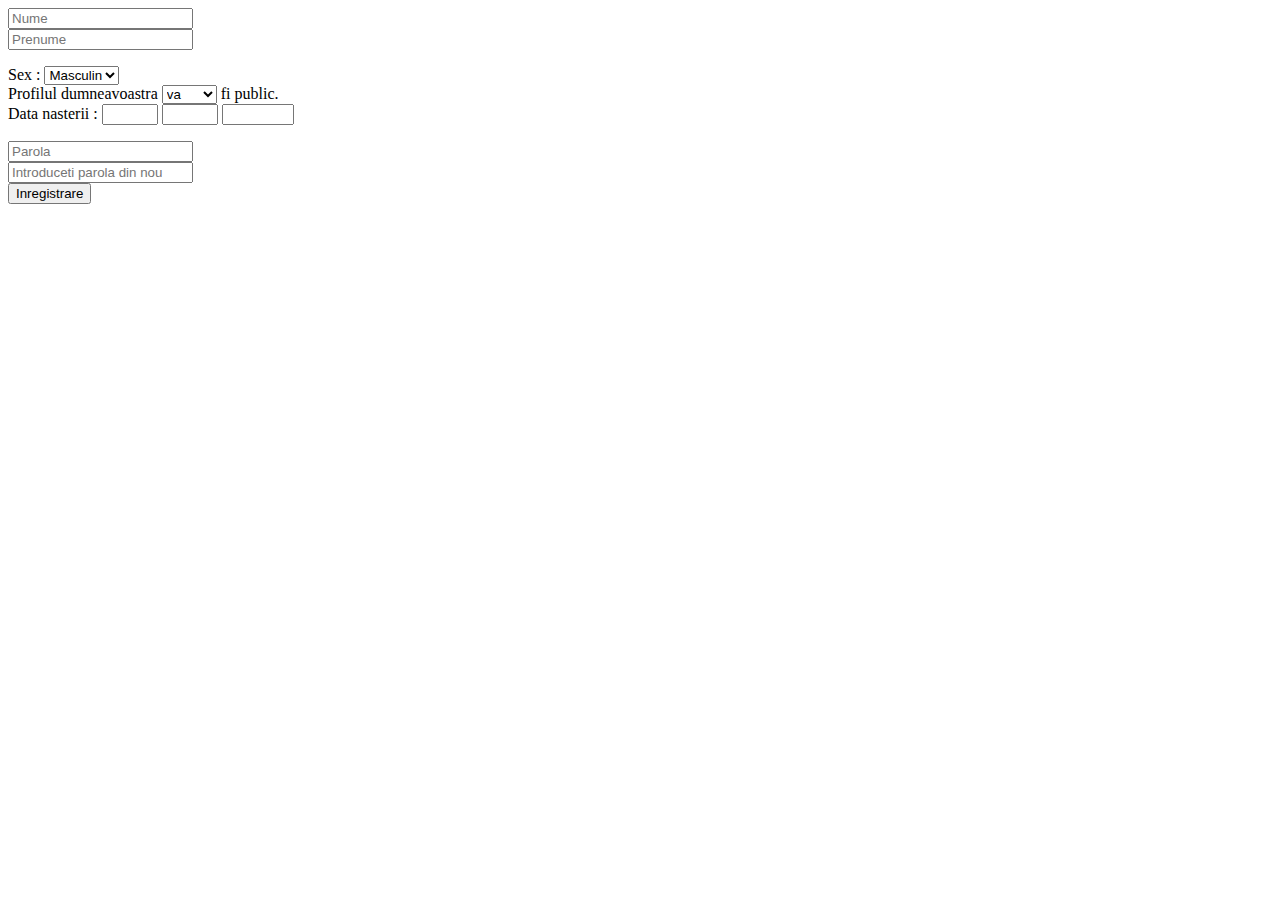
==== Singup.html @ d6e64291 "upload" ====
<html>
<head>
<link rel="icon" type="image/png" href="image/singup.png">
<link rel="stylesheet" type="text/css" href="css/singup.css">
<title>Singup</title>
</head>
<body>
<div class="log_win">
<form action="/DulApp/Singup.php" method="post">
		<input type="text" name="nume" placeholder="Nume" required><br>
		<input type="text" name="prenume" placeholder="Prenume" required><br>
		<p>Sex : <select name="sex" id="sex">
			<option value="masculin" selected>Masculin</option>
			<option value="feminin">Feminin</option>
		</select><br>
		Profilul dumneavoastra <select name="pub" id="pub">
			<option value="da" selected>va</option>
			<option value="nu">nu va</option>
		</select> fi public.<br>
		Data nasterii :	
		<input type="number" name="zi" min="1" max="31" required>
		<input type="number" name="luna" min="1" max="12" required>
		<input type="number" name="an" min="1917" max="2003" required></p>
		<input type="password" name="password1" placeholder="Parola" required pattern="(?=.*\d).{7,}"
		 title="Must contain at least one number and at least 7 or more characters"><br>
		<input type="password" name="password2" placeholder="Introduceti parola din nou" required pattern="(?=.*\d).{7,}"
		 title="Must contain at least one number and at least 7 or more characters"><br>
		<input type="submit" value="Inregistrare">	
</form>
</div>
</body> 
</html>
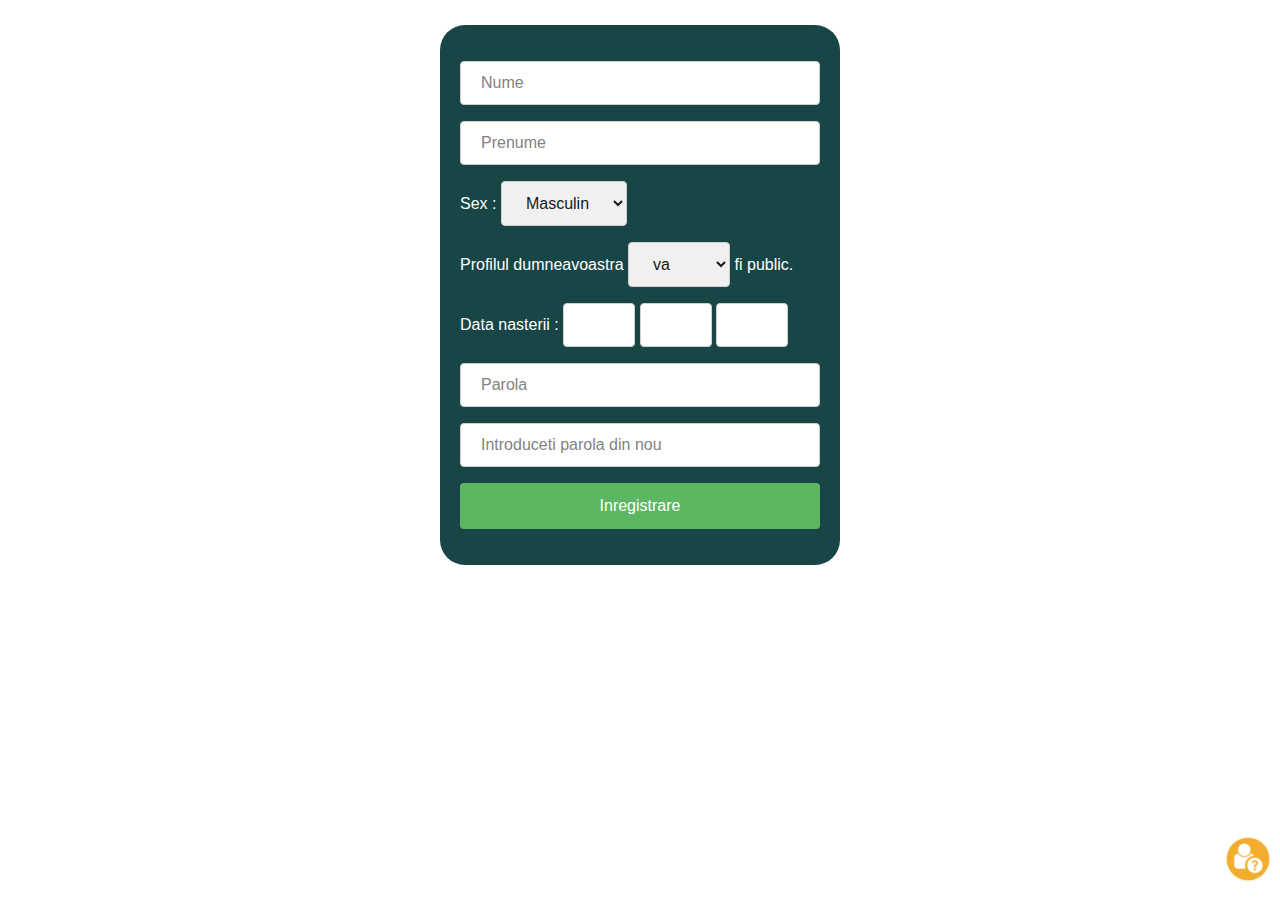
==== commit 647e61b0: "final" ====
--- a/Singup.html
+++ b/Singup.html
@@ -1,6 +1,7 @@
+<!DOCTYPE html>
 <html>
 <head>
-<link rel="icon" type="image/png" href="image/singup.png">
+<link rel="icon" type="image/png" href="image/icon.png">
 <link rel="stylesheet" type="text/css" href="css/singup.css">
 <title>Singup</title>
 </head>
@@ -28,5 +29,10 @@
 		<input type="submit" value="Inregistrare">	
 </form>
 </div>
+<div id="help" >
+		<form action="/DulApp/help.html" method="post">
+		<input type="image" src="image/help.png" alt="Submit"  width="48" height="48">
+		</form>
+</div>
 </body> 
 </html>
--- a/css/singup.css
+++ b/css/singup.css
@@ -0,0 +1,111 @@
+body 
+{
+    background-image: url("../image/background1.jpg");
+    background-repeat: no-repeat;
+    background-attachment: fixed;
+	background-size: cover;
+}
+.log_win
+{
+	position: relative;
+    margin-left:auto;
+	margin-right:auto;
+	margin-top:2%;
+	opacity:0.9;
+	background-color: rgb(0, 51, 51); 
+	width: 400px;
+    height: auto;
+	border-radius: 25px;
+}
+form
+{
+	position: relative;
+	padding:7% 5% 7% 5%;
+	width: 90%;
+}
+input[type=text],[type=password]
+{
+    width: 100%;
+    padding: 12px 20px;
+    margin: 8px 0;
+    display: inline-block;
+    border: 1px solid #ccc;
+    border-radius: 4px;
+    box-sizing: border-box;
+	font-family: "Comic Sans MS", cursive, sans-serif; 
+	font-size:16px;
+}
+input[type=number]
+{
+    width: 20%;
+    padding: 12px 5px;
+    margin: 8px 0;
+    display: inline-block;
+    border: 1px solid #ccc;
+    border-radius: 4px;
+    box-sizing: border-box;
+	font-family: "Comic Sans MS", cursive, sans-serif; 
+	font-size:16px;
+	text-align:center;
+}
+#sex
+{
+    width: auto;
+    padding: 12px 20px;
+    margin: 8px 0;
+    display: inline-block;
+    border: 1px solid #ccc;
+    border-radius: 4px;
+    box-sizing: border-box;
+	font-family: "Comic Sans MS", cursive, sans-serif; 
+	font-size:16px;
+}
+#pub
+{
+    width: auto;
+    padding: 12px 20px;
+    margin: 8px 0;
+    display: inline-block;
+    border: 1px solid #ccc;
+    border-radius: 4px;
+    box-sizing: border-box;
+	font-family: "Comic Sans MS", cursive, sans-serif; 
+	font-size:16px;
+}
+input[type=submit] {
+    width: 100%;
+    background-color: #4CAF50;
+    color: white;
+    padding: 14px 20px;
+    margin: 8px 0;
+    border: none;
+    border-radius: 4px;
+    cursor: pointer;
+	font-family: "Comic Sans MS", cursive, sans-serif;
+	font-size:16px;
+}
+input[type=submit]:hover {
+    background-color: #45a049;
+}
+p
+{
+	margin-top: 0;
+	margin-bottom:0;
+	text-align:left;
+	font-family: "Comic Sans MS", cursive, sans-serif; 
+	color:white;
+}
+a:link {
+    color: green;
+	text-decoration: none;
+}
+a:hover {
+    color: white;
+	text-decoration: none;
+}
+#help
+{
+	position:fixed;
+	bottom:10px;
+	right:10px;
+}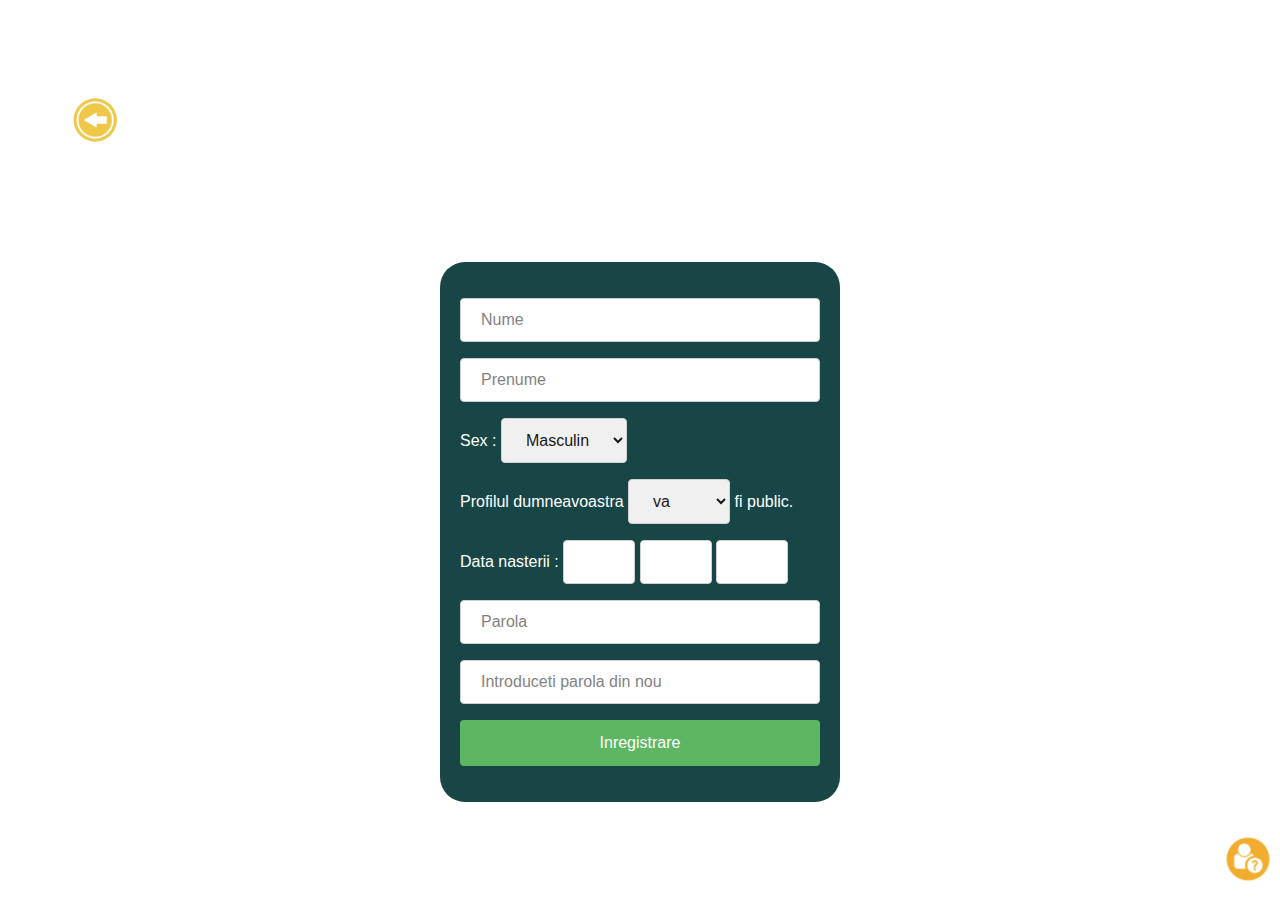
==== commit 8515eeb8: "Update Singup.html" ====
--- a/Singup.html
+++ b/Singup.html
@@ -6,6 +6,12 @@
 <title>Singup</title>
 </head>
 <body>
+	<div id="back" >
+		<form action="/DulApp/index.php" method="post">
+		<input type="hidden" name="r" value=1>
+		<input type="image" src="image/back.png" alt="Submit"  width="48" height="48">
+		</form>
+</div>
 <div class="log_win">
 <form action="/DulApp/Singup.php" method="post">
 		<input type="text" name="nume" placeholder="Nume" required><br>
